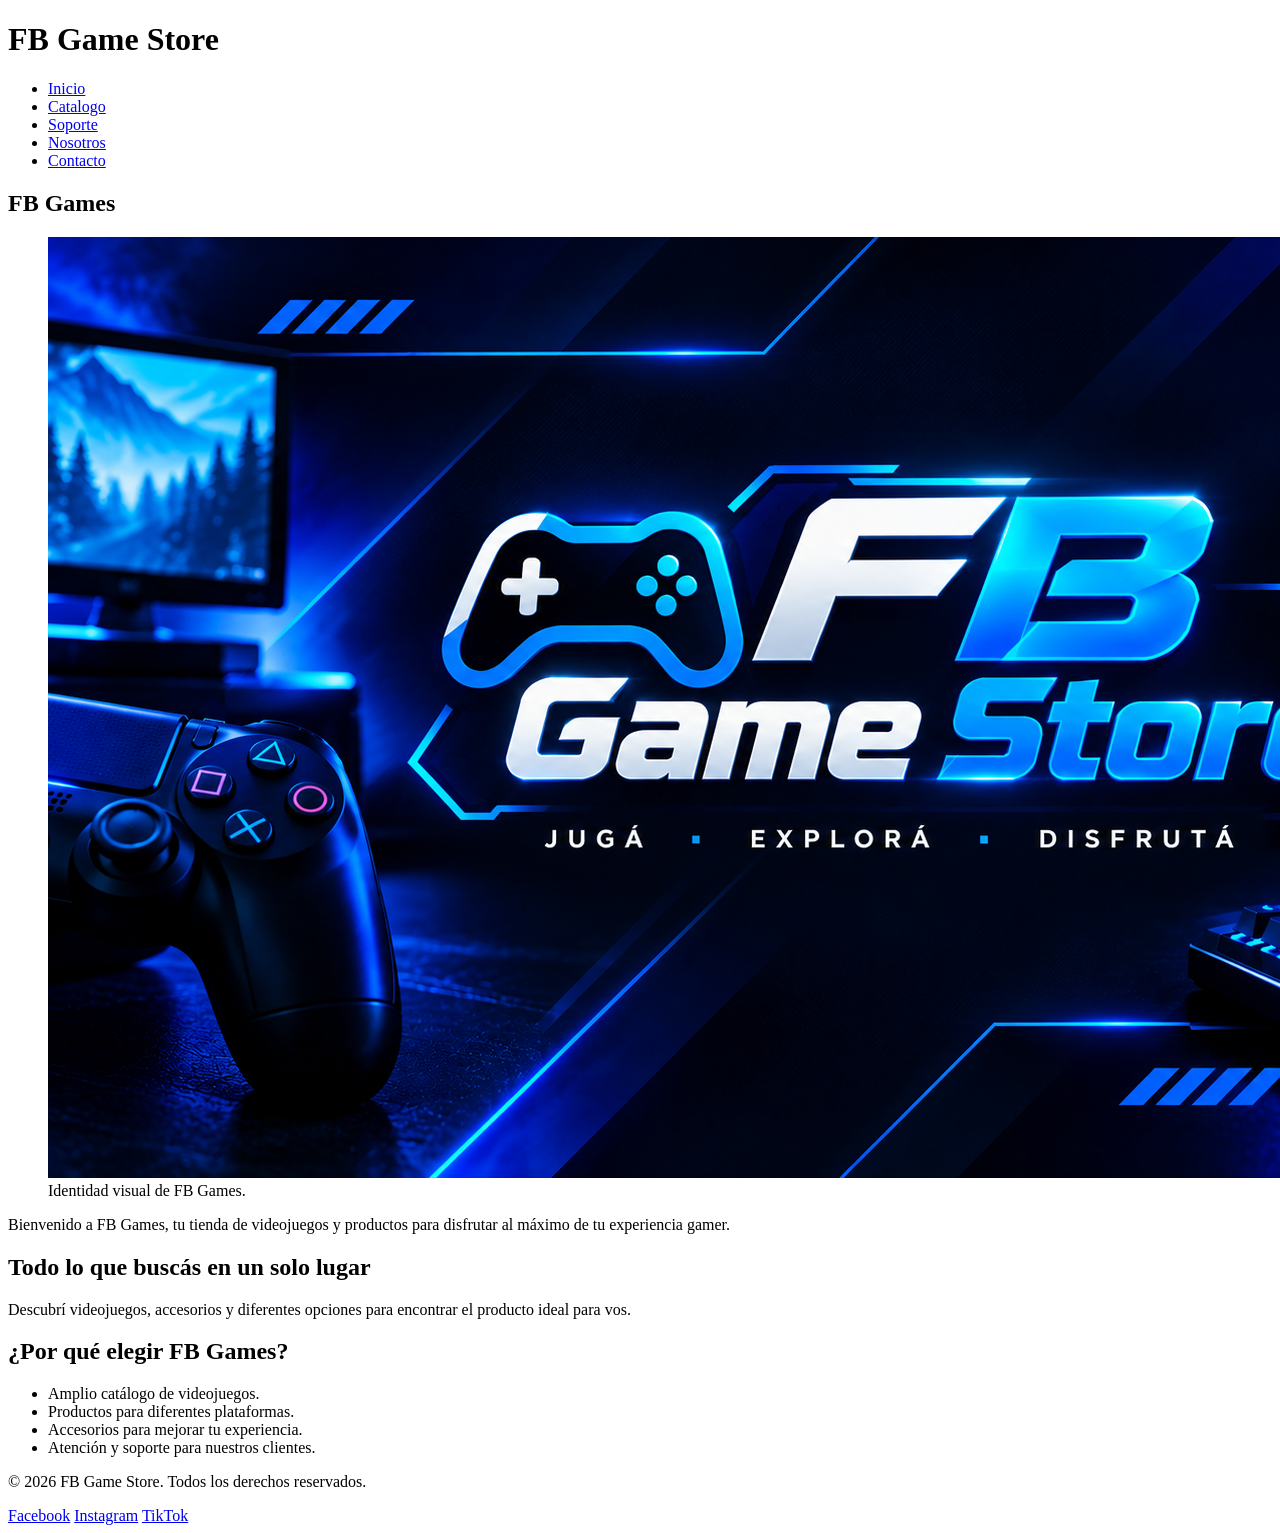
==== Coderhouse/index.html @ ce0d60ac "Add files via upload" ====
<!DOCTYPE html>
<html lang="es">

<head>
    <meta charset="UTF-8">
    <meta name="viewport" content="width=device-width, initial-scale=1.0">
    <title>FB Game Store</title>
</head>

<body>
    <header>
        <h1>FB Game Store</h1>
        <ul>
            <li><a href="#">Inicio</a></li>
            <li><a href="pages/catalogo.html">Catalogo</a></li>
            <li><a href="pages/soporte.html">Soporte</a></li>
            <li><a href="pages/nosotros.html">Nosotros</a></li>
            <li><a href="pages/contacto.html">Contacto</a></li>
        </ul>
    </header>

    <main>
        <section>
            <h2>FB Games</h2>
            <figure>
                <img src="img/FB_store.png" alt="Imagen Logo de FB Game Store">
                <figcaption>Identidad visual de FB Games.</figcaption>
            </figure>
            <p> Bienvenido a FB Games, tu tienda de videojuegos y productos para disfrutar al máximo de tu
                experiencia gamer. </p>
        </section>
        <section>
            <h2>Todo lo que buscás en un solo lugar</h2>
            <p> Descubrí videojuegos, accesorios y diferentes opciones para encontrar el producto ideal para vos.
            </p>
        </section>
        <section>
            <h2>¿Por qué elegir FB Games?</h2>
            <ul>
                <li>Amplio catálogo de videojuegos.</li>
                <li>Productos para diferentes plataformas.</li>
                <li>Accesorios para mejorar tu experiencia.</li>
                <li>Atención y soporte para nuestros clientes.</li>
            </ul>
        </section>
    </main>

    <footer>
        <p>&copy; 2026 FB Game Store. Todos los derechos reservados.</p>

        <div>
            <a href="#">Facebook</a>
            <a href="#">Instagram</a>
            <a href="#">TikTok</a>
        </div>
    </footer>
</body>

</html>
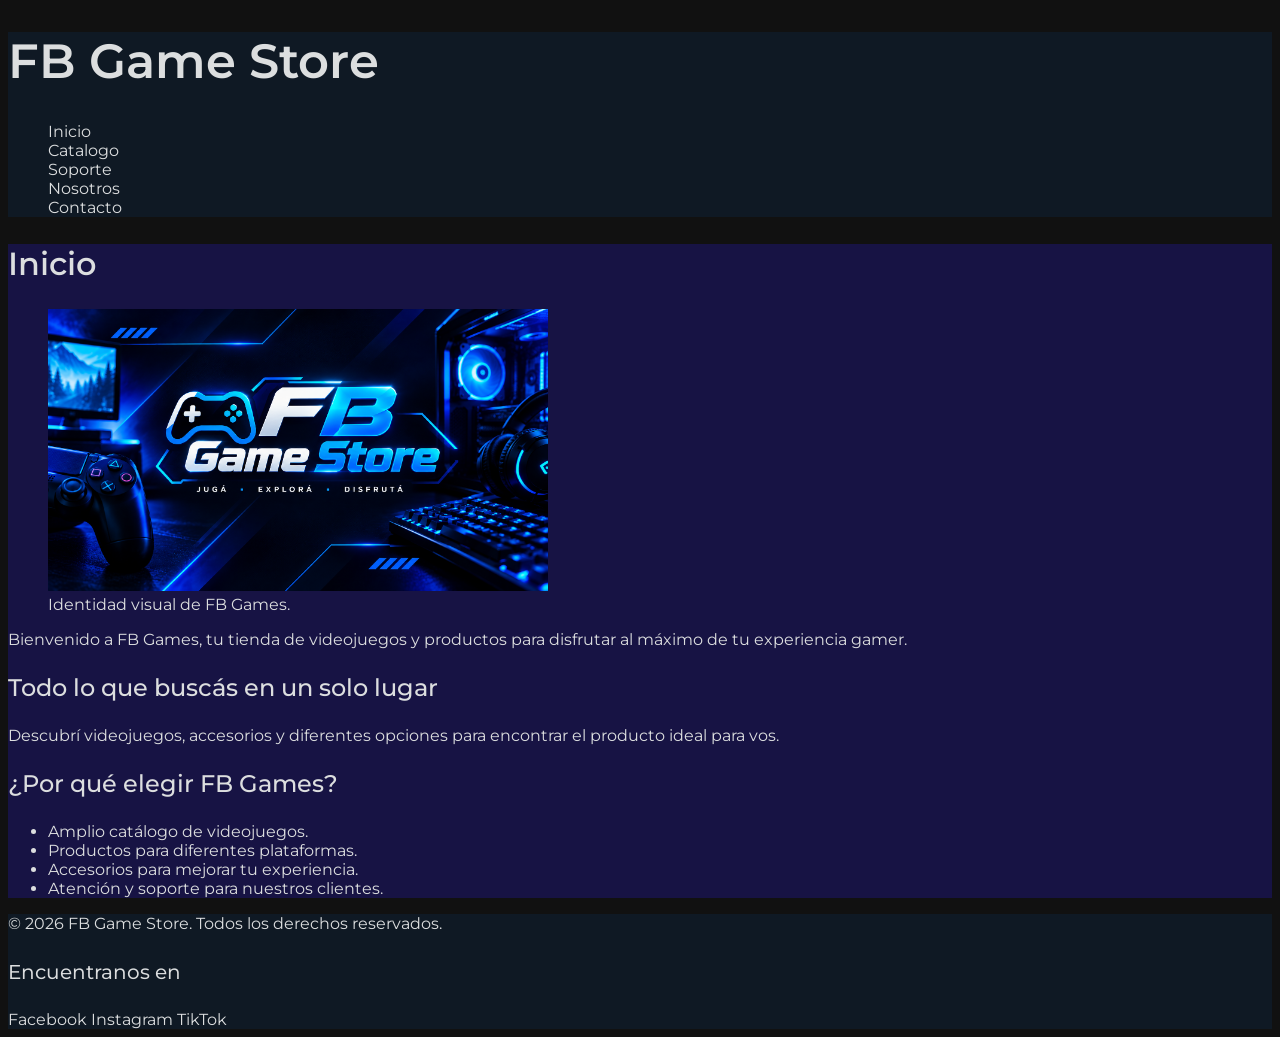
==== commit 75e0e882: "Add files via upload" ====
--- a/Coderhouse/index.html
+++ b/Coderhouse/index.html
@@ -4,56 +4,71 @@
 <head>
     <meta charset="UTF-8">
     <meta name="viewport" content="width=device-width, initial-scale=1.0">
+    <link rel="stylesheet" href="styles.css/style.css">
     <title>FB Game Store</title>
 </head>
 
 <body>
+
     <header>
         <h1>FB Game Store</h1>
-        <ul>
-            <li><a href="#">Inicio</a></li>
-            <li><a href="pages/catalogo.html">Catalogo</a></li>
-            <li><a href="pages/soporte.html">Soporte</a></li>
-            <li><a href="pages/nosotros.html">Nosotros</a></li>
-            <li><a href="pages/contacto.html">Contacto</a></li>
-        </ul>
+
+        <nav class="nav_ul">
+            <ul>
+                <li><a href="#">Inicio</a></li>
+                <li><a href="pages/catalogo.html">Catalogo</a></li>
+                <li><a href="pages/soporte.html">Soporte</a></li>
+                <li><a href="pages/nosotros.html">Nosotros</a></li>
+                <li><a href="pages/contacto.html">Contacto</a></li>
+            </ul>
+        </nav>
+
     </header>
 
     <main>
+
         <section>
-            <h2>FB Games</h2>
+            <h2>Inicio</h2>
             <figure>
                 <img src="img/FB_store.png" alt="Imagen Logo de FB Game Store">
                 <figcaption>Identidad visual de FB Games.</figcaption>
             </figure>
             <p> Bienvenido a FB Games, tu tienda de videojuegos y productos para disfrutar al máximo de tu
                 experiencia gamer. </p>
+
         </section>
+
         <section>
-            <h2>Todo lo que buscás en un solo lugar</h2>
+            <h3>Todo lo que buscás en un solo lugar</h3>
             <p> Descubrí videojuegos, accesorios y diferentes opciones para encontrar el producto ideal para vos.
             </p>
+
         </section>
+
         <section>
-            <h2>¿Por qué elegir FB Games?</h2>
+            <h3>¿Por qué elegir FB Games?</h3>
             <ul>
                 <li>Amplio catálogo de videojuegos.</li>
                 <li>Productos para diferentes plataformas.</li>
                 <li>Accesorios para mejorar tu experiencia.</li>
                 <li>Atención y soporte para nuestros clientes.</li>
             </ul>
+
         </section>
+
     </main>
 
     <footer>
         <p>&copy; 2026 FB Game Store. Todos los derechos reservados.</p>
 
-        <div>
+        <div class="footer_content">
+            <h4>Encuentranos en</h4>
             <a href="#">Facebook</a>
             <a href="#">Instagram</a>
             <a href="#">TikTok</a>
         </div>
     </footer>
+
 </body>
 
 </html>
--- a/Coderhouse/styles.css/style.css
+++ b/Coderhouse/styles.css/style.css
@@ -0,0 +1,70 @@
+@import url('https://fonts.googleapis.com/css2?family=Montserrat:ital,wght@0,100..900;1,100..900&display=swap');
+
+/* ===== ESTILOS GENERALES ===== */
+
+body {
+    font-family: "Montserrat", sans-serif;
+    background-color: #111111;
+    color: #dcdedf;
+    font-size: 1rem;
+}
+
+/* ===== HEADER ===== */
+
+header {
+    background-color: #0f1924;
+}
+
+header h1 {
+    font-size: 3rem;
+    font-weight: 600;
+}
+
+/* ===== NAVEGACIÓN ===== */
+
+.nav_ul li {
+    list-style: none;
+}
+
+.nav_ul a {
+    text-decoration: none;
+    color: #dcdedf;
+}
+
+/* ===== CONTENIDO PRINCIPAL ===== */
+
+main {
+    background-color: #171344;
+}
+
+main h2 {
+    font-size: 2rem;
+    font-weight: 550;
+}
+
+main h3 {
+    font-size: 1.5rem;
+    font-weight: 500;
+}
+
+/* ===== IMÁGENES ===== */
+
+img {
+    width: 500px;
+}
+
+/* ===== FOOTER ===== */
+
+footer {
+    background-color: #0f1924;
+}
+
+.footer_content a {
+    text-decoration: none;
+    color: #dcdedf;
+}
+
+footer h4 {
+    font-size: 1.25rem;
+    font-weight: 450;
+}
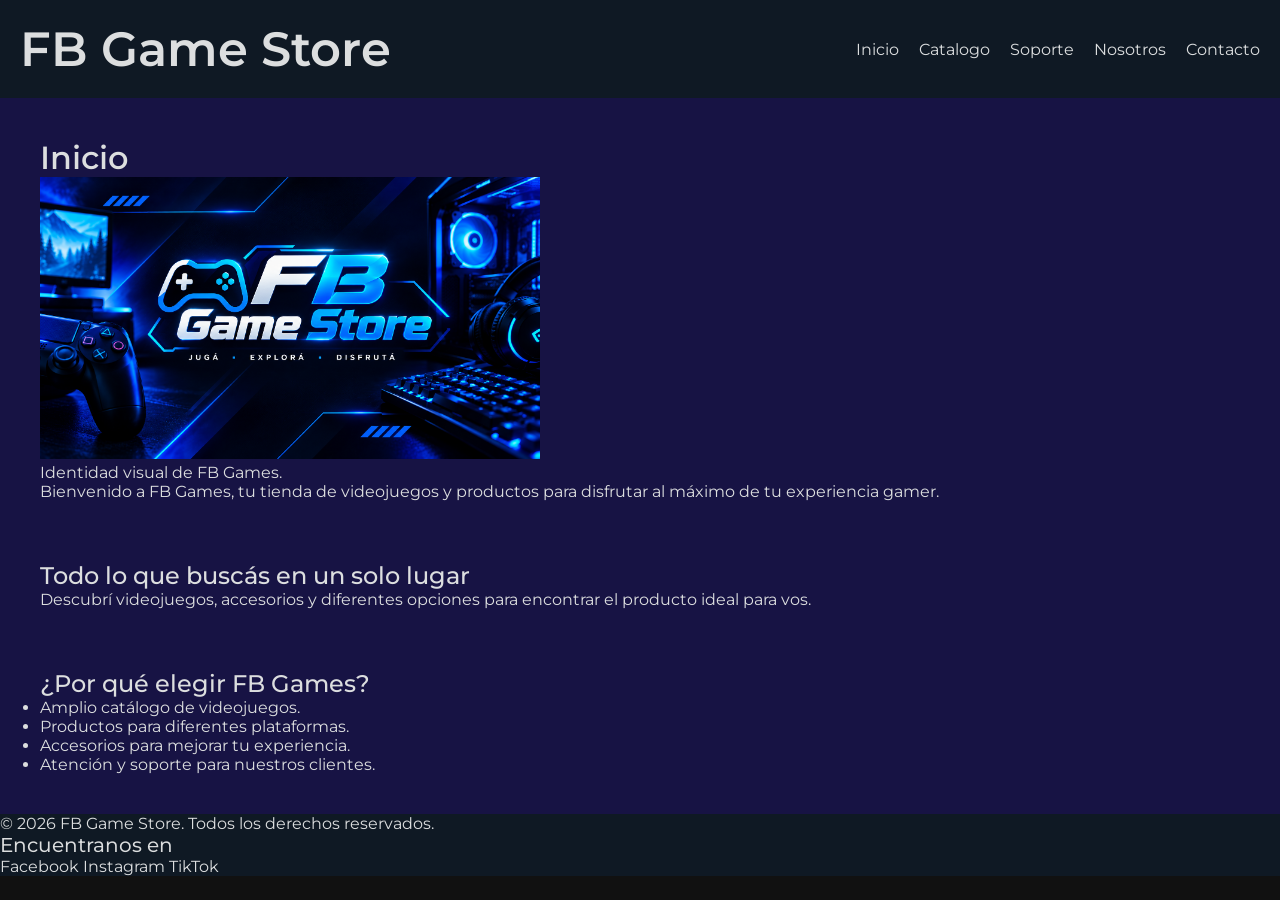
==== commit 8dcc7d5d: "Add files via upload" ====
--- a/Coderhouse/index.html
+++ b/Coderhouse/index.html
@@ -4,14 +4,14 @@
 <head>
     <meta charset="UTF-8">
     <meta name="viewport" content="width=device-width, initial-scale=1.0">
-    <link rel="stylesheet" href="styles.css/style.css">
+    <link rel="stylesheet" href="styles/style.css">
     <title>FB Game Store</title>
 </head>
 
 <body>
 
     <header>
-        <h1>FB Game Store</h1>
+        <h1 class="titulo">FB Game Store</h1>
 
         <nav class="nav_ul">
             <ul>
@@ -28,7 +28,7 @@
     <main>
 
         <section>
-            <h2>Inicio</h2>
+            <h2 class="titulo_seccion">Inicio</h2>
             <figure>
                 <img src="img/FB_store.png" alt="Imagen Logo de FB Game Store">
                 <figcaption>Identidad visual de FB Games.</figcaption>
@@ -39,14 +39,14 @@
         </section>
 
         <section>
-            <h3>Todo lo que buscás en un solo lugar</h3>
+            <h3 class="subtitulo_seccion">Todo lo que buscás en un solo lugar</h3>
             <p> Descubrí videojuegos, accesorios y diferentes opciones para encontrar el producto ideal para vos.
             </p>
 
         </section>
 
         <section>
-            <h3>¿Por qué elegir FB Games?</h3>
+            <h3 class="subtitulo_seccion">¿Por qué elegir FB Games?</h3>
             <ul>
                 <li>Amplio catálogo de videojuegos.</li>
                 <li>Productos para diferentes plataformas.</li>
@@ -62,7 +62,7 @@
         <p>&copy; 2026 FB Game Store. Todos los derechos reservados.</p>
 
         <div class="footer_content">
-            <h4>Encuentranos en</h4>
+            <h4 class="titulo_redes">Encuentranos en</h4>
             <a href="#">Facebook</a>
             <a href="#">Instagram</a>
             <a href="#">TikTok</a>
--- a/Coderhouse/styles/style.css
+++ b/Coderhouse/styles/style.css
@@ -0,0 +1,92 @@
+@import url('https://fonts.googleapis.com/css2?family=Montserrat:ital,wght@0,100..900;1,100..900&display=swap');
+
+/* ===== ESTILOS GENERALES ===== */
+* {
+    margin: 0;
+    padding: 0;
+}
+
+body {
+    font-family: "Montserrat", sans-serif;
+    background-color: #111111;
+    color: #dcdedf;
+    font-size: 1rem;
+}
+
+/* ===== HEADER ===== */
+
+header {
+    background-color: #0f1924;
+    display: flex;
+    justify-content: space-between;
+    align-items: center;
+    padding: 20px;
+}
+
+.titulo {
+    font-size: 3rem;
+    font-weight: 600;
+}
+
+/* ===== NAVEGACIÓN ===== */
+
+.nav_ul li {
+    list-style: none;
+}
+
+.nav_ul a {
+    text-decoration: none;
+    color: #dcdedf;
+}
+
+.nav_ul ul {
+    display: flex;
+    align-items: center;
+    gap: 20px;
+}
+
+/* ===== CONTENIDO PRINCIPAL ===== */
+
+main {
+    background-color: #171344;
+    display: flex;
+    flex-direction: column;
+    gap: 20px;
+    padding: 20px;
+}
+
+main section {
+    padding: 20px;
+}
+
+.titulo_seccion {
+    font-size: 2rem;
+    font-weight: 550;
+}
+
+.subtitulo_seccion {
+    font-size: 1.5rem;
+    font-weight: 500;
+}
+
+/* ===== IMÁGENES ===== */
+
+img {
+    width: 500px;
+}
+
+/* ===== FOOTER ===== */
+
+footer {
+    background-color: #0f1924;
+}
+
+.footer_content a {
+    text-decoration: none;
+    color: #dcdedf;
+}
+
+.titulo_redes {
+    font-size: 1.25rem;
+    font-weight: 450;
+}
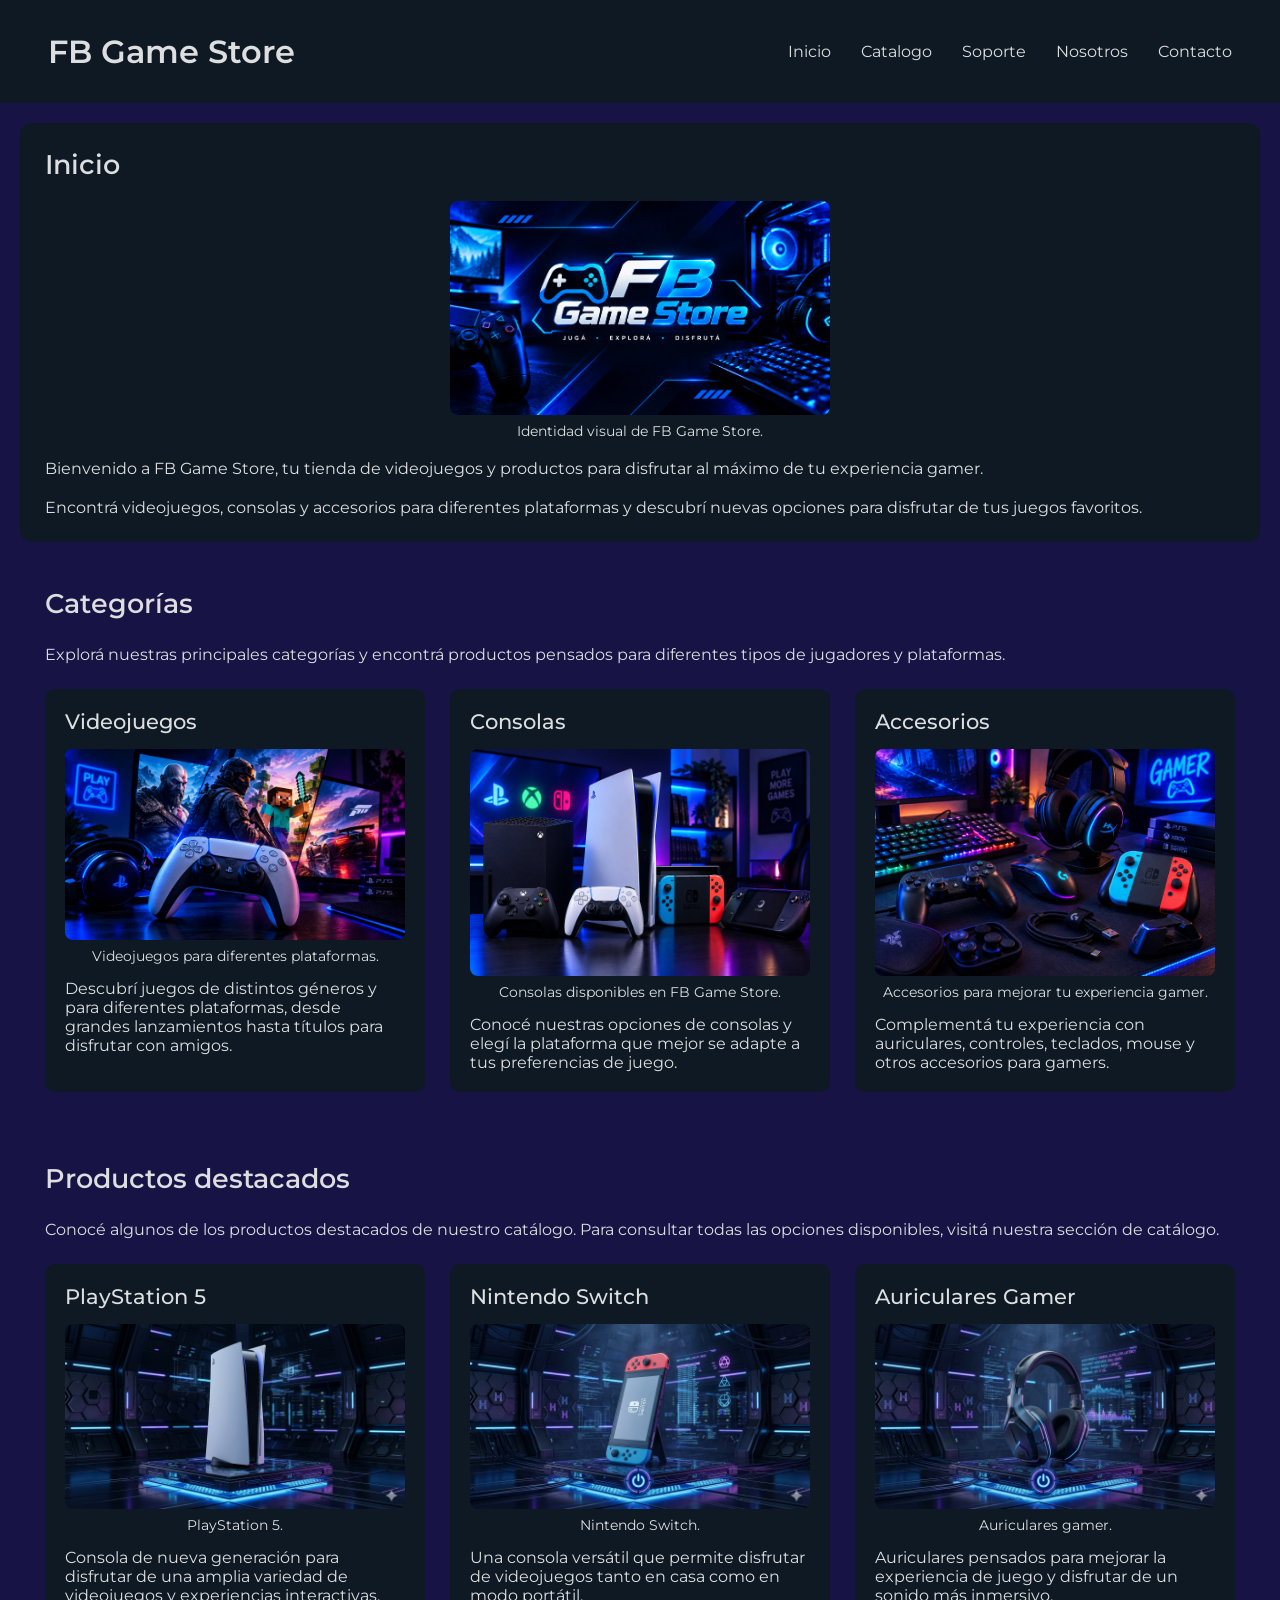
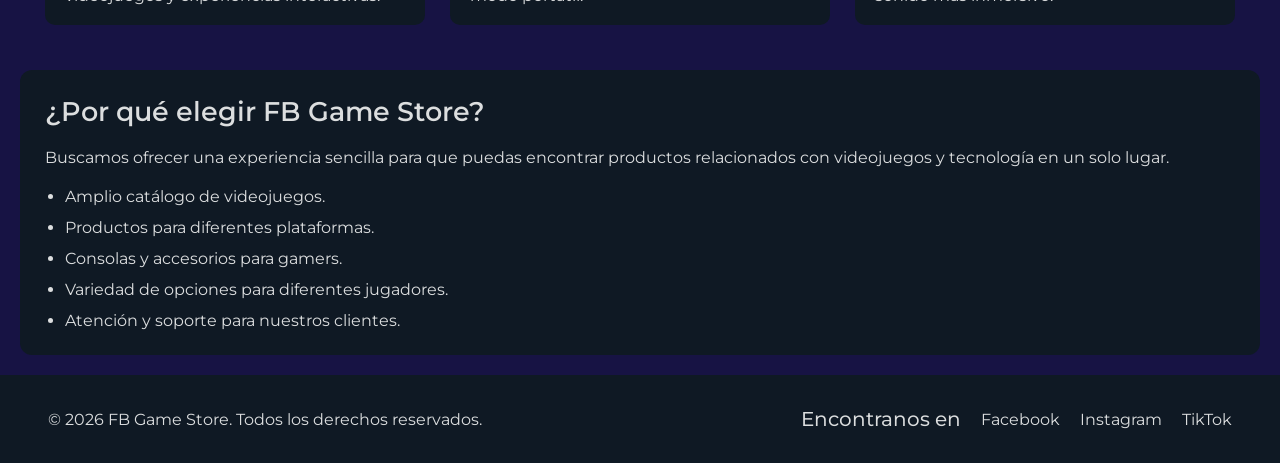
==== commit 98172cbf: "Add files via upload" ====
--- a/Coderhouse/index.html
+++ b/Coderhouse/index.html
@@ -27,33 +27,147 @@
 
     <main>
 
-        <section>
+        <section class="inicio">
             <h2 class="titulo_seccion">Inicio</h2>
+
             <figure>
                 <img src="img/FB_store.png" alt="Imagen Logo de FB Game Store">
-                <figcaption>Identidad visual de FB Games.</figcaption>
+                <figcaption>Identidad visual de FB Game Store.</figcaption>
             </figure>
-            <p> Bienvenido a FB Games, tu tienda de videojuegos y productos para disfrutar al máximo de tu
-                experiencia gamer. </p>
 
+            <p>
+                Bienvenido a FB Game Store, tu tienda de videojuegos y productos
+                para disfrutar al máximo de tu experiencia gamer.
+            </p>
+
+            <p>
+                Encontrá videojuegos, consolas y accesorios para diferentes
+                plataformas y descubrí nuevas opciones para disfrutar de tus
+                juegos favoritos.
+            </p>
         </section>
 
-        <section>
-            <h3 class="subtitulo_seccion">Todo lo que buscás en un solo lugar</h3>
-            <p> Descubrí videojuegos, accesorios y diferentes opciones para encontrar el producto ideal para vos.
+
+        <section class="categorias">
+            <h2 class="titulo_seccion">Categorías</h2>
+
+            <p>
+                Explorá nuestras principales categorías y encontrá productos
+                pensados para diferentes tipos de jugadores y plataformas.
             </p>
 
+            <article class="categoria_videojuegos">
+                <h3 class="subtitulo_seccion">Videojuegos</h3>
+
+                <figure>
+                    <img src="img/Videojuegos.jpeg" alt="Videojuegos disponibles en FB Game Store">
+                    <figcaption>Videojuegos para diferentes plataformas.</figcaption>
+                </figure>
+
+                <p>
+                    Descubrí juegos de distintos géneros y para diferentes plataformas,
+                    desde grandes lanzamientos hasta títulos para disfrutar con amigos.
+                </p>
+            </article>
+
+            <article class="categoria_consolas">
+                <h3 class="subtitulo_seccion">Consolas</h3>
+
+                <figure>
+                    <img src="img/Consolas.jpeg" alt="Consolas disponibles en FB Game Store">
+                    <figcaption>Consolas disponibles en FB Game Store.</figcaption>
+                </figure>
+
+                <p>
+                    Conocé nuestras opciones de consolas y elegí la plataforma que
+                    mejor se adapte a tus preferencias de juego.
+                </p>
+            </article>
+
+            <article class="categoria_accesorios">
+                <h3 class="subtitulo_seccion">Accesorios</h3>
+
+                <figure>
+                    <img src="img/Accesorios.jpeg" alt="Accesorios para gamers disponibles en FB Game Store">
+                    <figcaption>Accesorios para mejorar tu experiencia gamer.</figcaption>
+                </figure>
+
+                <p>
+                    Complementá tu experiencia con auriculares, controles, teclados,
+                    mouse y otros accesorios para gamers.
+                </p>
+            </article>
         </section>
 
-        <section>
-            <h3 class="subtitulo_seccion">¿Por qué elegir FB Games?</h3>
+
+        <section class="productos_destacados">
+            <h2 class="titulo_seccion">Productos destacados</h2>
+
+            <p>
+                Conocé algunos de los productos destacados de nuestro catálogo.
+                Para consultar todas las opciones disponibles, visitá nuestra
+                sección de catálogo.
+            </p>
+
+            <article class="producto_ps5">
+                <h3 class="subtitulo_seccion">PlayStation 5</h3>
+
+                <figure>
+                    <img src="img/PS5.jpg" alt="Consola PlayStation 5">
+                    <figcaption>PlayStation 5.</figcaption>
+                </figure>
+
+                <p>
+                    Consola de nueva generación para disfrutar de una amplia variedad
+                    de videojuegos y experiencias interactivas.
+                </p>
+            </article>
+
+            <article class="producto_switch">
+                <h3 class="subtitulo_seccion">Nintendo Switch</h3>
+
+                <figure>
+                    <img src="img/NintendoSwitch.jpeg" alt="Consola Nintendo Switch">
+                    <figcaption>Nintendo Switch.</figcaption>
+                </figure>
+
+                <p>
+                    Una consola versátil que permite disfrutar de videojuegos tanto
+                    en casa como en modo portátil.
+                </p>
+            </article>
+
+            <article class="producto_auriculares">
+                <h3 class="subtitulo_seccion">Auriculares Gamer</h3>
+
+                <figure>
+                    <img src="img/Auriculares.jpg" alt="Auriculares gamer">
+                    <figcaption>Auriculares gamer.</figcaption>
+                </figure>
+
+                <p>
+                    Auriculares pensados para mejorar la experiencia de juego y
+                    disfrutar de un sonido más inmersivo.
+                </p>
+            </article>
+        </section>
+
+        <section  class="beneficios">
+            <h2 class="titulo_seccion">¿Por qué elegir FB Game Store?</h2>
+
+            <p>
+                Buscamos ofrecer una experiencia sencilla para que puedas
+                encontrar productos relacionados con videojuegos y tecnología
+                en un solo lugar.
+            </p>
+
             <ul>
                 <li>Amplio catálogo de videojuegos.</li>
                 <li>Productos para diferentes plataformas.</li>
-                <li>Accesorios para mejorar tu experiencia.</li>
+                <li>Consolas y accesorios para gamers.</li>
+                <li>Variedad de opciones para diferentes jugadores.</li>
                 <li>Atención y soporte para nuestros clientes.</li>
             </ul>
-
         </section>
 
     </main>
@@ -62,7 +176,7 @@
         <p>&copy; 2026 FB Game Store. Todos los derechos reservados.</p>
 
         <div class="footer_content">
-            <h4 class="titulo_redes">Encuentranos en</h4>
+            <h4 class="titulo_redes">Encontranos en</h4>
             <a href="#">Facebook</a>
             <a href="#">Instagram</a>
             <a href="#">TikTok</a>
--- a/Coderhouse/styles/style.css
+++ b/Coderhouse/styles/style.css
@@ -1,92 +1,371 @@
 @import url('https://fonts.googleapis.com/css2?family=Montserrat:ital,wght@0,100..900;1,100..900&display=swap');
-
-/* ===== ESTILOS GENERALES ===== */
+ 
+/* BASE MOBILE-FIRST */ 
 * {
     margin: 0;
     padding: 0;
-}
-
+    box-sizing: border-box;
+}
+ 
 body {
     font-family: "Montserrat", sans-serif;
     background-color: #111111;
     color: #dcdedf;
     font-size: 1rem;
 }
-
-/* ===== HEADER ===== */
-
+ 
+/* HEADER Y NAVEGACIÓN (Flexbox) */
+ 
 header {
     background-color: #0f1924;
     display: flex;
-    justify-content: space-between;
+    flex-direction: column;
     align-items: center;
-    padding: 20px;
-}
-
+    gap: 15px;
+    padding: 20px;
+}
+ 
 .titulo {
-    font-size: 3rem;
+    font-size: 2rem;
     font-weight: 600;
-}
-
-/* ===== NAVEGACIÓN ===== */
-
+    text-align: center;
+}
+ 
+.nav_ul ul {
+    display: flex;
+    flex-direction: column;
+    align-items: center;
+    gap: 10px;
+}
+ 
 .nav_ul li {
     list-style: none;
 }
-
+ 
 .nav_ul a {
     text-decoration: none;
     color: #dcdedf;
 }
-
-.nav_ul ul {
-    display: flex;
-    align-items: center;
-    gap: 20px;
-}
-
-/* ===== CONTENIDO PRINCIPAL ===== */
-
+ 
+/* CONTENIDO PRINCIPAL Main (Grid de 1 columna) */
+ 
 main {
     background-color: #171344;
-    display: flex;
-    flex-direction: column;
-    gap: 20px;
-    padding: 20px;
-}
-
+    display: grid;
+    grid-template-columns: 1fr;
+    gap: 20px;
+    padding: 20px;
+}
+ 
 main section {
-    padding: 20px;
-}
-
+    background-color: #0f1924;
+    border-radius: 12px;
+    padding: 25px;
+    display: flex;
+    flex-direction: column;
+    gap: 20px;
+}
+ 
+main ul {
+    display: flex;
+    flex-direction: column;
+    gap: 12px;
+    padding-left: 20px;
+}
+ 
 .titulo_seccion {
-    font-size: 2rem;
+    font-size: 1.7rem;
     font-weight: 550;
 }
-
+ 
 .subtitulo_seccion {
-    font-size: 1.5rem;
+    font-size: 1.3rem;
     font-weight: 500;
 }
-
-/* ===== IMÁGENES ===== */
-
+ 
+/* IMÁGENES */
+ 
 img {
-    width: 500px;
-}
-
-/* ===== FOOTER ===== */
-
+    width: 100%;
+    max-width: 380px;
+    height: auto;
+    display: block;
+    margin: 0 auto;
+    border-radius: 8px;
+}
+ 
+figcaption {
+    margin-top: 8px;
+    font-size: 0.85rem;
+    text-align: center;
+}
+ 
+/* INTRO DE PÁGINA (Grid con áreas)
+   Primera sección de catalogo, nosotros, contacto y soporte */
+ 
+.intro_pagina {
+    display: grid;
+    grid-template-columns: 1fr;
+    grid-template-areas:
+        "titulo"
+        "texto"
+        "imagen";
+    gap: 20px;
+}
+ 
+.intro_pagina .titulo_seccion {
+    grid-area: titulo;
+}
+ 
+.intro_pagina > p {
+    grid-area: texto;
+}
+ 
+.intro_pagina > figure {
+    grid-area: imagen;
+}
+ 
+/* CATEGORÍAS - index (Grid con áreas) */
+ 
+.categorias {
+    background-color: transparent;
+    display: grid;
+    grid-template-columns: 1fr;
+    grid-template-areas:
+        "titulo"
+        "descripcion"
+        "videojuegos"
+        "consolas"
+        "accesorios";
+    gap: 20px;
+}
+ 
+.categorias .titulo_seccion {
+    grid-area: titulo;
+}
+ 
+.categorias > p {
+    grid-area: descripcion;
+}
+ 
+.categoria_videojuegos {
+    grid-area: videojuegos;
+}
+ 
+.categoria_consolas {
+    grid-area: consolas;
+}
+ 
+.categoria_accesorios {
+    grid-area: accesorios;
+}
+ 
+.categoria_videojuegos,
+.categoria_consolas,
+.categoria_accesorios {
+    background-color: #0f1924;
+    padding: 20px;
+    border-radius: 10px;
+    display: flex;
+    flex-direction: column;
+    gap: 15px;
+}
+ 
+/* PRODUCTOS DESTACADOS - index (Grid con áreas) */
+ 
+.productos_destacados {
+    background-color: transparent;
+    display: grid;
+    grid-template-columns: 1fr;
+    grid-template-areas:
+        "titulo"
+        "descripcion"
+        "ps5"
+        "switch"
+        "auriculares";
+    gap: 20px;
+}
+ 
+.productos_destacados .titulo_seccion {
+    grid-area: titulo;
+}
+ 
+.productos_destacados > p {
+    grid-area: descripcion;
+}
+ 
+.producto_ps5 {
+    grid-area: ps5;
+}
+ 
+.producto_switch {
+    grid-area: switch;
+}
+ 
+.producto_auriculares {
+    grid-area: auriculares;
+}
+ 
+.producto_ps5,
+.producto_switch,
+.producto_auriculares {
+    background-color: #0f1924;
+    padding: 20px;
+    border-radius: 10px;
+    display: flex;
+    flex-direction: column;
+    gap: 15px;
+}
+ 
+/* CATÁLOGO (Grid) */
+ 
+.catalogo_grupo {
+    display: grid;
+    grid-template-columns: 1fr;
+    gap: 20px;
+}
+ 
+.catalogo_grupo .titulo_seccion,
+.catalogo_grupo > p {
+    grid-column: 1 / -1;
+}
+ 
+.catalogo_grupo article {
+    background-color: #172433;
+    padding: 20px;
+    border-radius: 10px;
+    display: flex;
+    flex-direction: column;
+    gap: 15px;
+}
+ 
+/* FOOTER */
+ 
 footer {
     background-color: #0f1924;
-}
-
+    display: flex;
+    flex-direction: column;
+    align-items: center;
+    gap: 15px;
+    padding: 20px;
+    text-align: center;
+}
+ 
+.footer_content {
+    display: flex;
+    flex-direction: column;
+    align-items: center;
+    gap: 10px;
+}
+ 
 .footer_content a {
     text-decoration: none;
     color: #dcdedf;
 }
-
+ 
 .titulo_redes {
     font-size: 1.25rem;
     font-weight: 450;
-}+}
+ 
+ 
+/*
+   TABLET (desde 768px)
+   Menú en fila y grillas de 2 columnas
+*/
+ 
+@media (min-width: 768px) {
+ 
+    .nav_ul ul {
+        flex-direction: row;
+        gap: 20px;
+    }
+ 
+    .categorias {
+        grid-template-columns: 1fr 1fr;
+        grid-template-areas:
+            "titulo titulo"
+            "descripcion descripcion"
+            "videojuegos consolas"
+            "accesorios accesorios";
+    }
+ 
+    .productos_destacados {
+        grid-template-columns: 1fr 1fr;
+        grid-template-areas:
+            "titulo titulo"
+            "descripcion descripcion"
+            "ps5 switch"
+            "auriculares auriculares";
+    }
+ 
+    .catalogo_grupo {
+        grid-template-columns: 1fr 1fr;
+    }
+}
+ 
+ 
+/*
+   DESKTOP (desde 1024px)
+   El layout pasa de 1 columna a múltiples columnas
+*/
+ 
+@media (min-width: 1024px) {
+ 
+    header {
+        flex-direction: row;
+        justify-content: space-between;
+        padding: 2rem 3rem;
+    }
+ 
+    .nav_ul ul {
+        gap: 30px;
+    }
+ 
+    .intro_pagina {
+        grid-template-columns: 1fr 1fr;
+        grid-template-areas:
+            "titulo imagen"
+            "texto imagen";
+        align-items: center;
+    }
+ 
+    .categorias {
+        grid-template-columns: 1fr 1fr 1fr;
+        grid-template-areas:
+            "titulo titulo titulo"
+            "descripcion descripcion descripcion"
+            "videojuegos consolas accesorios";
+        gap: 25px;
+    }
+ 
+    .productos_destacados {
+        grid-template-columns: 1fr 1fr 1fr;
+        grid-template-areas:
+            "titulo titulo titulo"
+            "descripcion descripcion descripcion"
+            "ps5 switch auriculares";
+        gap: 25px;
+    }
+ 
+    .catalogo_grupo {
+        grid-template-columns: 1fr 1fr 1fr 1fr;
+        gap: 25px;
+    }
+ 
+    .catalogo_consolas {
+        grid-template-columns: 1fr 1fr 1fr;
+    }
+ 
+    footer {
+        flex-direction: row;
+        justify-content: space-between;
+        padding: 2rem 3rem;
+    }
+ 
+    .footer_content {
+        flex-direction: row;
+        gap: 20px;
+    }
+}
+ 
